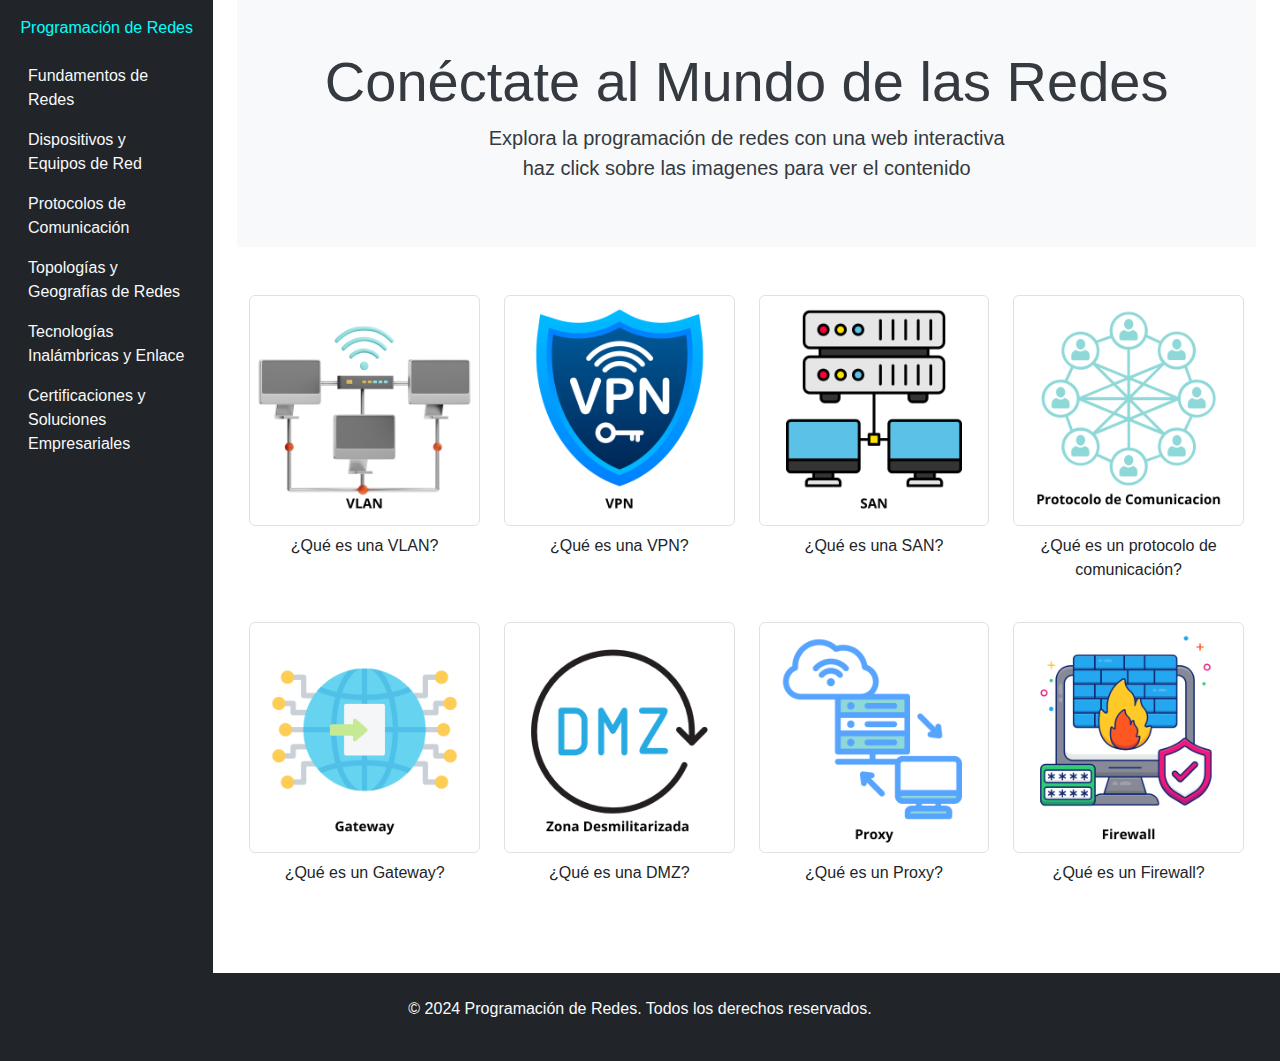
==== index.html @ c8328685 "agregando archivos html y primera estructura de la web" ====
<!DOCTYPE html>
<html lang="es">

<head>
    <meta charset="UTF-8">
    <meta name="viewport" content="width=device-width, initial-scale=1.0">
    <title>Programación de Redes</title>
    <link href="https://cdn.jsdelivr.net/npm/bootstrap@5.3.0/dist/css/bootstrap.min.css" rel="stylesheet">
    <link rel="stylesheet" href="styles.css">
</head>

<body>
    <div class="container-fluid">
        <div class="row">
            <!-- Navbar Vertical -->
            <nav class="col-md-3 col-lg-2 d-md-block bg-dark navbar-dark">
                <div class="position-sticky" style="height: 100vh;">
                    <a class="navbar-brand d-block py-3 text-center" href="#">Programación de Redes</a>
                    <ul class="nav flex-column">
                        <li class="nav-item">
                            <a class="nav-link text-light" href="index.html">Fundamentos de Redes</a>
                        </li>
                        <li class="nav-item">
                            <a class="nav-link text-light" href="dispositivos.html">Dispositivos y Equipos de Red</a>
                        </li>
                        <li class="nav-item">
                            <a class="nav-link text-light" href="protocolos.html">Protocolos de Comunicación</a>
                        </li>
                        <li class="nav-item">
                            <a class="nav-link text-light" href="geografia.html">Topologías y Geografías de Redes</a>
                        </li>
                        <li class="nav-item">
                            <a class="nav-link text-light" href="tecnologias.html">Tecnologías Inalámbricas y Enlace</a>
                        </li>
                        <li class="nav-item">
                            <a class="nav-link text-light" href="certificaciones.html">Certificaciones y Soluciones Empresariales</a>
                        </li>
                    </ul>
                </div>
            </nav>

            <main class="col-md-9 ms-sm-auto col-lg-10 px-md-4">
                <!-- Header Section -->
                <header class="text-center py-5 bg-light">
                    <div class="container">
                        <h1 class="display-4">Conéctate al Mundo de las Redes</h1>
                        <p class="lead">Explora la programación de redes con una web interactiva <br> haz click sobre las imagenes para ver el contenido</p>                        
                    </div>
                </header>
    <!-- Contenidos con imágenes en línea -->
    <section id="temas" class="py-5">
        <div class="container">
            <div class="row text-center">
                <div class="col-lg-3 col-md-4 col-sm-6 mb-4">
                    <img src="img/vlan.png" alt="VLAN" class="img-fluid img-thumbnail" data-bs-toggle="modal" data-bs-target="#modalVLAN">
                    <p class="mt-2">¿Qué es una VLAN?</p>
                </div>
                <div class="col-lg-3 col-md-4 col-sm-6 mb-4">
                    <img src="img/vpn.png" alt="VPN" class="img-fluid img-thumbnail" data-bs-toggle="modal" data-bs-target="#modalVPN">
                    <p class="mt-2">¿Qué es una VPN?</p>
                </div>
                <div class="col-lg-3 col-md-4 col-sm-6 mb-4">
                    <img src="img/SAN.png" alt="SAN" class="img-fluid img-thumbnail" data-bs-toggle="modal" data-bs-target="#modalSAN">
                    <p class="mt-2">¿Qué es una SAN?</p>
                </div>
                <div class="col-lg-3 col-md-4 col-sm-6 mb-4">
                    <img src="img/ProComu.png" alt="Protocolo de Comunicacion" class="img-fluid img-thumbnail" data-bs-toggle="modal" data-bs-target="#modalProtocolo">
                    <p class="mt-2">¿Qué es un protocolo de comunicación?</p>
                </div>
                <div class="col-lg-3 col-md-4 col-sm-6 mb-4">
                    <img src="img/gateway.png" alt="Gateway" class="img-fluid img-thumbnail" data-bs-toggle="modal" data-bs-target="#modalGateway">
                    <p class="mt-2">¿Qué es un Gateway?</p>
                </div>
                <div class="col-lg-3 col-md-4 col-sm-6 mb-4">
                    <img src="img/DMZ.png" alt="DMZ" class="img-fluid img-thumbnail" data-bs-toggle="modal" data-bs-target="#modalDMZ">
                    <p class="mt-2">¿Qué es una DMZ?</p>
                </div>
                <div class="col-lg-3 col-md-4 col-sm-6 mb-4">
                    <img src="img/proxy.png" alt="Proxy" class="img-fluid img-thumbnail" data-bs-toggle="modal" data-bs-target="#modalProxy">
                    <p class="mt-2">¿Qué es un Proxy?</p>
                </div>
                <div class="col-lg-3 col-md-4 col-sm-6 mb-4">
                    <img src="img/firewall.png" alt="Firewall" class="img-fluid img-thumbnail" data-bs-toggle="modal" data-bs-target="#modalFirewall">
                    <p class="mt-2">¿Qué es un Firewall?</p>
                </div>
            </div>
        </div>
    </section>
</main>

    <!-- Modal para VLAN -->
    <div class="modal fade" id="modalVLAN" tabindex="-1" aria-labelledby="modalVLANLabel" aria-hidden="true">
        <div class="modal-dialog">
            <div class="modal-content">
                <div class="modal-header">
                    <h5 class="modal-title" id="modalVLANLabel">¿Qué es una VLAN?</h5>
                    <button type="button" class="btn-close" data-bs-dismiss="modal" aria-label="Close"></button>
                </div>
                <div class="modal-body">
                    <p>Una VLAN (Virtual Local Area Network) es una red lógica que agrupa un conjunto de dispositivos que pueden estar en diferentes redes físicas pero que se comportan como si estuvieran en la misma red física. Las VLANs permiten segmentar la red para mejorar la seguridad y el rendimiento.</p>
                </div>
                <div class="modal-footer">
                    <button type="button" class="btn btn-secondary" data-bs-dismiss="modal">Cerrar</button>
                </div>
            </div>
        </div>
    </div>

    <!-- Modal para VPN -->
    <div class="modal fade" id="modalVPN" tabindex="-1" aria-labelledby="modalVPNLabel" aria-hidden="true">
        <div class="modal-dialog">
            <div class="modal-content">
                <div class="modal-header">
                    <h5 class="modal-title" id="modalVPNLabel">¿Qué es una VPN?</h5>
                    <button type="button" class="btn-close" data-bs-dismiss="modal" aria-label="Close"></button>
                </div>
                <div class="modal-body">
                    <p>Una VPN (Virtual Private Network) es una red privada que se extiende a través de una red pública, como Internet, para permitir a los usuarios enviar y recibir datos como si sus dispositivos estuvieran conectados directamente a la red privada.</p>
                </div>
                <div class="modal-footer">
                    <button type="button" class="btn btn-secondary" data-bs-dismiss="modal">Cerrar</button>
                </div>
            </div>
        </div>
    </div>

    <!-- Modal para SAN -->
    <div class="modal fade" id="modalSAN" tabindex="-1" aria-labelledby="modalSANLabel" aria-hidden="true">
        <div class="modal-dialog">
            <div class="modal-content">
                <div class="modal-header">
                    <h5 class="modal-title" id="modalSANLabel">¿Qué es una SAN?</h5>
                    <button type="button" class="btn-close" data-bs-dismiss="modal" aria-label="Close"></button>
                </div>
                <div class="modal-body">
                    <p>Una SAN (Storage Area Network) es una red especializada de alta velocidad que conecta servidores y dispositivos de almacenamiento, permitiendo un acceso compartido a grandes volúmenes de datos.</p>
                </div>
                <div class="modal-footer">
                    <button type="button" class="btn btn-secondary" data-bs-dismiss="modal">Cerrar</button>
                </div>
            </div>
        </div>
    </div>

    <!-- Modal para Protocolo -->
    <div class="modal fade" id="modalProtocolo" tabindex="-1" aria-labelledby="modalprotocoloLabel" aria-hidden="true">
        <div class="modal-dialog">
            <div class="modal-content">
                <div class="modal-header">
                    <h5 class="modal-title" id="modalprotocoloLabel">¿Qué es un Protocolo de Comunicación?</h5>
                    <button type="button" class="btn-close" data-bs-dismiss="modal" aria-label="Close"></button>
                </div>
                <div class="modal-body">
                    <p>Es un conjunto de reglas y estándares que permiten que dos o más dispositivos intercambien información de manera efectiva y coherente en una red. Estos protocolos definen cómo se envían, reciben y procesan los datos, asegurando que los dispositivos, aunque sean de diferentes fabricantes o utilicen tecnologías distintas, puedan comunicarse entre sí.
                    </p>
                </div>
                <div class="modal-footer">
                    <button type="button" class="btn btn-secondary" data-bs-dismiss="modal">Cerrar</button>
                </div>
            </div>
        </div>
    </div>
    
    <!-- Modal para gateway -->
    <div class="modal fade" id="modalGateway" tabindex="-1" aria-labelledby="modalGatewayLabel" aria-hidden="true">
        <div class="modal-dialog">
            <div class="modal-content">
                <div class="modal-header">
                    <h5 class="modal-title" id="modalGatewayLabel">¿Qué es un Gateway?</h5>
                    <button type="button" class="btn-close" data-bs-dismiss="modal" aria-label="Close"></button>
                </div>
                <div class="modal-body">
                    <p>Un Gateway es un término inglés que significa puerta o portal. Es un tipo de enrutador que funciona como un punto de parada para los datos en su camino hacia otras redes. Gracias a los Gateway es posible la comunicación y envío de datos de un lado a otro.</p>
                </div>
                <div class="modal-footer">
                    <button type="button" class="btn btn-secondary" data-bs-dismiss="modal">Cerrar</button>
                </div>
            </div>
        </div>
    </div>

    <!-- Modal para DMZ -->
    <div class="modal fade" id="modalDMZ" tabindex="-1" aria-labelledby="modalDMZLabel" aria-hidden="true">
        <div class="modal-dialog">
            <div class="modal-content">
                <div class="modal-header">
                    <h5 class="modal-title" id="modalDMZLabel">¿Qué es una DMZ?</h5>
                    <button type="button" class="btn-close" data-bs-dismiss="modal" aria-label="Close"></button>
                </div>
                <div class="modal-body">
                    <p>Una zona desmilitarizada (demilitarized zone, DMZ) es una red perimetral que protege la red de área local (local-area network, LAN) interna contra el tráfico no confiable. Un significado común para una DMZ es una subred que se encuentra entre la Internet pública y las redes privadas.</p>
                </div>
                <div class="modal-footer">
                    <button type="button" class="btn btn-secondary" data-bs-dismiss="modal">Cerrar</button>
                </div>
            </div>
        </div>
    </div>
    <!-- Modal para Proxy -->
    <div class="modal fade" id="modalProxy" tabindex="-1" aria-labelledby="modalProxyLabel" aria-hidden="true">
        <div class="modal-dialog">
            <div class="modal-content">
                <div class="modal-header">
                    <h5 class="modal-title" id="modalProxyLabel">¿Qué es un Proxy?</h5>
                    <button type="button" class="btn-close" data-bs-dismiss="modal" aria-label="Close"></button>
                </div>
                <div class="modal-body">
                    <p>Un servidor proxy proporciona una puerta de enlace entre los usuarios e Internet. Es un servidor denominado “intermediario”, porque está entre los usuarios finales y las páginas web que visitan en línea.</p>
                </div>
                <div class="modal-footer">
                    <button type="button" class="btn btn-secondary" data-bs-dismiss="modal">Cerrar</button>
                </div>
            </div>
        </div>
    </div>
    <!-- Modal para Firewall -->
    <div class="modal fade" id="modalFirewall" tabindex="-1" aria-labelledby="modalFirewallLabel" aria-hidden="true">
        <div class="modal-dialog">
            <div class="modal-content">
                <div class="modal-header">
                    <h5 class="modal-title" id="modalFirewallLabel">¿Qué es un Firewall?</h5>
                    <button type="button" class="btn-close" data-bs-dismiss="modal" aria-label="Close"></button>
                </div>
                <div class="modal-body">
                    <p>Es un sistema de seguridad de red de las computadoras que restringe el tráfico de Internet entrante, saliente o dentro de una red privada. Este software o esta unidad de hardware y software dedicados funciona bloqueando o permitiendo los paquetes de datos de forma selectiva..</p>
                </div>
                <div class="modal-footer">
                    <button type="button" class="btn btn-secondary" data-bs-dismiss="modal">Cerrar</button>
                </div>
            </div>
        </div>
    </div>


    <!-- Footer -->
    <footer class="text-center py-4 bg-dark text-light">
        <p>&copy; 2024 Programación de Redes. Todos los derechos reservados.</p>
    </footer>

    <script src="https://cdn.jsdelivr.net/npm/bootstrap@5.3.0/dist/js/bootstrap.bundle.min.js"></script>
    <script src="script.js"></script>
</body>

</html>
---- styles.css ----
body {
    font-family: Arial, sans-serif;
}

header {
    background-color: #f8f9fa;
    color: #343a40;
}
.navbar-brand {
color: aqua;

}
.network-animation img {
    max-width: 100%;
    height: auto;
    animation: pulse 2s infinite;
}

@keyframes pulse {
    0% {
        transform: scale(1);
    }
    50% {
        transform: scale(1.05);
    }
    100% {
        transform: scale(1);
    }
}

footer {
    background-color: #343a40;
    color: #fff;
}
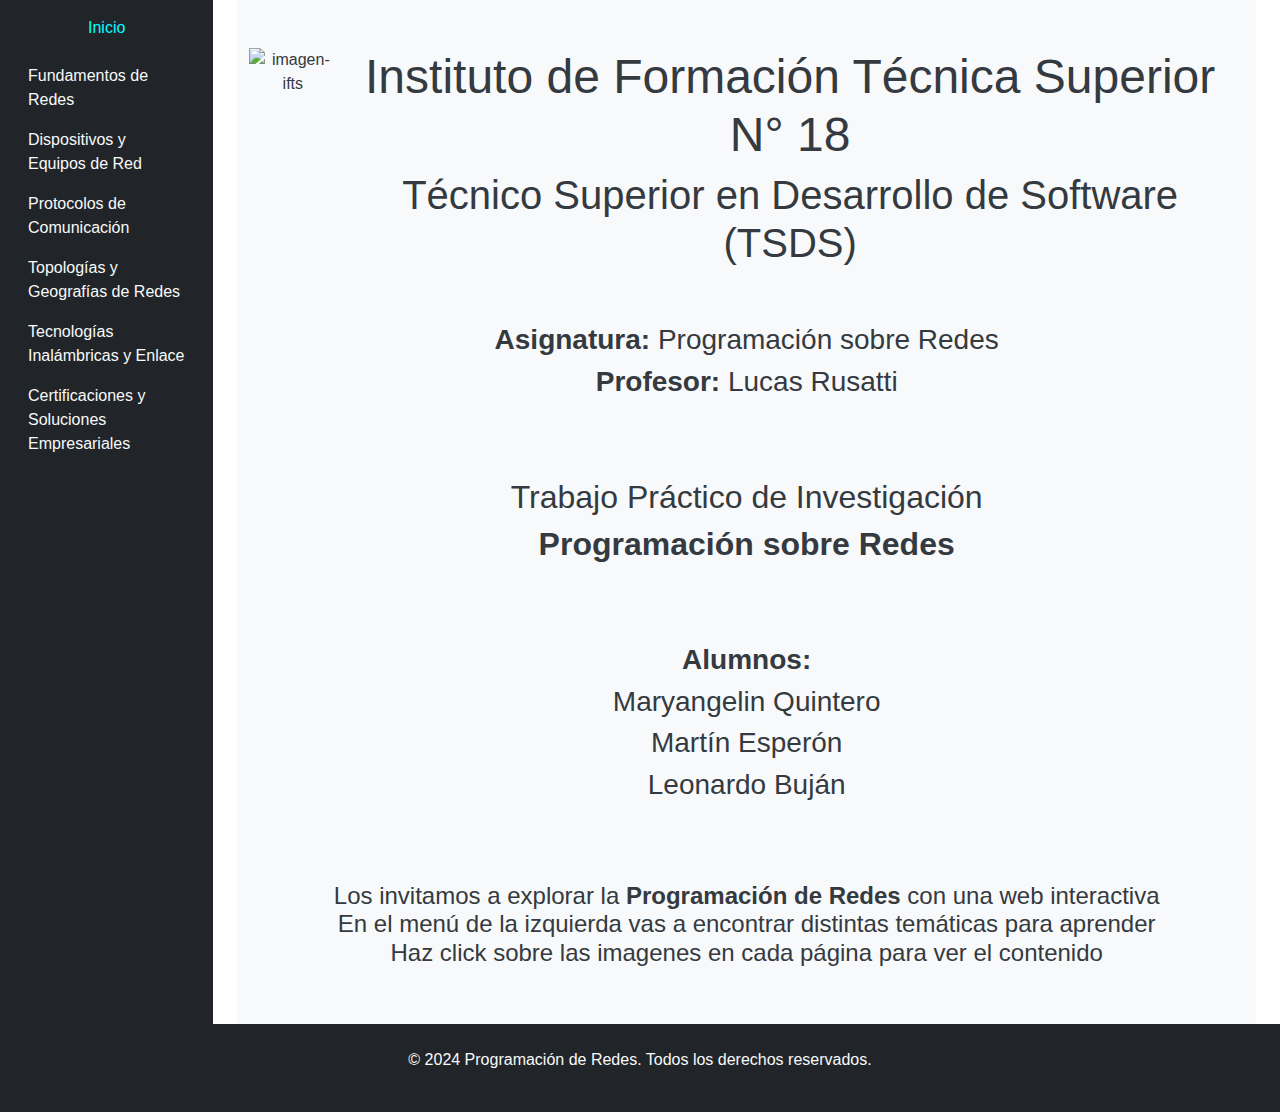
==== commit 95891a17: "modificando index.html para que sea la pagina de presentacion" ====
--- a/index.html
+++ b/index.html
@@ -14,28 +14,34 @@
         <div class="row">
             <!-- Navbar Vertical -->
             <nav class="col-md-3 col-lg-2 d-md-block bg-dark navbar-dark">
-                <div class="position-sticky" style="height: 100vh;">
-                    <a class="navbar-brand d-block py-3 text-center" href="#">Programación de Redes</a>
-                    <ul class="nav flex-column">
-                        <li class="nav-item">
-                            <a class="nav-link text-light" href="index.html">Fundamentos de Redes</a>
-                        </li>
-                        <li class="nav-item">
-                            <a class="nav-link text-light" href="dispositivos.html">Dispositivos y Equipos de Red</a>
-                        </li>
-                        <li class="nav-item">
-                            <a class="nav-link text-light" href="protocolos.html">Protocolos de Comunicación</a>
-                        </li>
-                        <li class="nav-item">
-                            <a class="nav-link text-light" href="geografia.html">Topologías y Geografías de Redes</a>
-                        </li>
-                        <li class="nav-item">
-                            <a class="nav-link text-light" href="tecnologias.html">Tecnologías Inalámbricas y Enlace</a>
-                        </li>
-                        <li class="nav-item">
-                            <a class="nav-link text-light" href="certificaciones.html">Certificaciones y Soluciones Empresariales</a>
-                        </li>
-                    </ul>
+                <button class="navbar-toggler d-lg-none" type="button" data-bs-toggle="collapse" data-bs-target="#navbarNav"
+                    aria-controls="navbarNav" aria-expanded="false" aria-label="Toggle navigation">
+                    <span class="navbar-toggler-icon"></span>
+                </button>
+                <div class="collapse d-lg-block" id="navbarNav">
+                    <div class="position-sticky" style="height: 100vh;">
+                        <a class="navbar-brand d-block py-3 text-center" href="index.html">Inicio</a>
+                        <ul class="nav flex-column">
+                            <li class="nav-item">
+                                <a class="nav-link text-light link-hover" href="fundamentos.html">Fundamentos de Redes</a>
+                            </li>
+                            <li class="nav-item">
+                                <a class="nav-link text-light link-hover" href="dispositivos.html">Dispositivos y Equipos de Red</a>
+                            </li>
+                            <li class="nav-item">
+                                <a class="nav-link text-light link-hover" href="protocolos.html">Protocolos de Comunicación</a>
+                            </li>
+                            <li class="nav-item">
+                                <a class="nav-link text-light link-hover" href="geografia.html">Topologías y Geografías de Redes</a>
+                            </li>
+                            <li class="nav-item">
+                                <a class="nav-link text-light link-hover" href="tecnologias.html">Tecnologías Inalámbricas y Enlace</a>
+                            </li>
+                            <li class="nav-item">
+                                <a class="nav-link text-light link-hover" href="certificaciones.html">Certificaciones y Soluciones Empresariales</a>
+                            </li>
+                        </ul>
+                    </div>
                 </div>
             </nav>
 
@@ -43,193 +49,32 @@
                 <!-- Header Section -->
                 <header class="text-center py-5 bg-light">
                     <div class="container">
-                        <h1 class="display-4">Conéctate al Mundo de las Redes</h1>
-                        <p class="lead">Explora la programación de redes con una web interactiva <br> haz click sobre las imagenes para ver el contenido</p>                        
+                        <div class="d-flex justify-content-evenly">
+                            <div>
+                                <img src="https://lh4.googleusercontent.com/dJFx7NcCt_D3Mt39auMswrD1E0COGKVWdtZrIZQyQ33dEcJMZreHlyFl2qeCI-njWUKTSYJOp9f2fOj1JkWRkPIsVlyUHXzZmrzAwOGEIvmhdVmg22o5scp6bN2pZeJg4Q=w1280" class="imagen-ifts" role="img" alt="imagen-ifts">
+    
+                            </div>                       
+                            <div>
+                                <h1 class="display-5">Instituto de Formación Técnica Superior N° 18</h1>
+                                <h2 class="display-6">Técnico Superior en Desarrollo de Software (TSDS)</h2>
+                            </div>
+                        </div>                        
+                        <br><br>
+                        <h3><strong>Asignatura:</strong> Programación sobre Redes</h3>
+                        <h3><strong>Profesor:</strong> Lucas Rusatti</h3>
+                        <br><br><br>
+                        <h2>Trabajo Práctico de Investigación</h2>
+                        <h2><strong>Programación sobre Redes</strong></h2>
+                        <br><br><br>
+                        <h3><strong>Alumnos:</strong></h3>
+                        <p class="h3">Maryangelin Quintero</p>
+                        <p class="h3">Martín Esperón</p>
+                        <p class="h3">Leonardo Buján</p>
+                        <br><br><br>
+                        <p class="h4">Los invitamos a explorar la <strong>Programación de Redes</strong> con una web interactiva <br> En el menú de la izquierda vas a encontrar distintas temáticas para aprender <br> Haz click sobre las imagenes en cada página para ver el contenido</p>                        
                     </div>
                 </header>
-    <!-- Contenidos con imágenes en línea -->
-    <section id="temas" class="py-5">
-        <div class="container">
-            <div class="row text-center">
-                <div class="col-lg-3 col-md-4 col-sm-6 mb-4">
-                    <img src="img/vlan.png" alt="VLAN" class="img-fluid img-thumbnail" data-bs-toggle="modal" data-bs-target="#modalVLAN">
-                    <p class="mt-2">¿Qué es una VLAN?</p>
-                </div>
-                <div class="col-lg-3 col-md-4 col-sm-6 mb-4">
-                    <img src="img/vpn.png" alt="VPN" class="img-fluid img-thumbnail" data-bs-toggle="modal" data-bs-target="#modalVPN">
-                    <p class="mt-2">¿Qué es una VPN?</p>
-                </div>
-                <div class="col-lg-3 col-md-4 col-sm-6 mb-4">
-                    <img src="img/SAN.png" alt="SAN" class="img-fluid img-thumbnail" data-bs-toggle="modal" data-bs-target="#modalSAN">
-                    <p class="mt-2">¿Qué es una SAN?</p>
-                </div>
-                <div class="col-lg-3 col-md-4 col-sm-6 mb-4">
-                    <img src="img/ProComu.png" alt="Protocolo de Comunicacion" class="img-fluid img-thumbnail" data-bs-toggle="modal" data-bs-target="#modalProtocolo">
-                    <p class="mt-2">¿Qué es un protocolo de comunicación?</p>
-                </div>
-                <div class="col-lg-3 col-md-4 col-sm-6 mb-4">
-                    <img src="img/gateway.png" alt="Gateway" class="img-fluid img-thumbnail" data-bs-toggle="modal" data-bs-target="#modalGateway">
-                    <p class="mt-2">¿Qué es un Gateway?</p>
-                </div>
-                <div class="col-lg-3 col-md-4 col-sm-6 mb-4">
-                    <img src="img/DMZ.png" alt="DMZ" class="img-fluid img-thumbnail" data-bs-toggle="modal" data-bs-target="#modalDMZ">
-                    <p class="mt-2">¿Qué es una DMZ?</p>
-                </div>
-                <div class="col-lg-3 col-md-4 col-sm-6 mb-4">
-                    <img src="img/proxy.png" alt="Proxy" class="img-fluid img-thumbnail" data-bs-toggle="modal" data-bs-target="#modalProxy">
-                    <p class="mt-2">¿Qué es un Proxy?</p>
-                </div>
-                <div class="col-lg-3 col-md-4 col-sm-6 mb-4">
-                    <img src="img/firewall.png" alt="Firewall" class="img-fluid img-thumbnail" data-bs-toggle="modal" data-bs-target="#modalFirewall">
-                    <p class="mt-2">¿Qué es un Firewall?</p>
-                </div>
-            </div>
-        </div>
-    </section>
-</main>
-
-    <!-- Modal para VLAN -->
-    <div class="modal fade" id="modalVLAN" tabindex="-1" aria-labelledby="modalVLANLabel" aria-hidden="true">
-        <div class="modal-dialog">
-            <div class="modal-content">
-                <div class="modal-header">
-                    <h5 class="modal-title" id="modalVLANLabel">¿Qué es una VLAN?</h5>
-                    <button type="button" class="btn-close" data-bs-dismiss="modal" aria-label="Close"></button>
-                </div>
-                <div class="modal-body">
-                    <p>Una VLAN (Virtual Local Area Network) es una red lógica que agrupa un conjunto de dispositivos que pueden estar en diferentes redes físicas pero que se comportan como si estuvieran en la misma red física. Las VLANs permiten segmentar la red para mejorar la seguridad y el rendimiento.</p>
-                </div>
-                <div class="modal-footer">
-                    <button type="button" class="btn btn-secondary" data-bs-dismiss="modal">Cerrar</button>
-                </div>
-            </div>
-        </div>
-    </div>
-
-    <!-- Modal para VPN -->
-    <div class="modal fade" id="modalVPN" tabindex="-1" aria-labelledby="modalVPNLabel" aria-hidden="true">
-        <div class="modal-dialog">
-            <div class="modal-content">
-                <div class="modal-header">
-                    <h5 class="modal-title" id="modalVPNLabel">¿Qué es una VPN?</h5>
-                    <button type="button" class="btn-close" data-bs-dismiss="modal" aria-label="Close"></button>
-                </div>
-                <div class="modal-body">
-                    <p>Una VPN (Virtual Private Network) es una red privada que se extiende a través de una red pública, como Internet, para permitir a los usuarios enviar y recibir datos como si sus dispositivos estuvieran conectados directamente a la red privada.</p>
-                </div>
-                <div class="modal-footer">
-                    <button type="button" class="btn btn-secondary" data-bs-dismiss="modal">Cerrar</button>
-                </div>
-            </div>
-        </div>
-    </div>
-
-    <!-- Modal para SAN -->
-    <div class="modal fade" id="modalSAN" tabindex="-1" aria-labelledby="modalSANLabel" aria-hidden="true">
-        <div class="modal-dialog">
-            <div class="modal-content">
-                <div class="modal-header">
-                    <h5 class="modal-title" id="modalSANLabel">¿Qué es una SAN?</h5>
-                    <button type="button" class="btn-close" data-bs-dismiss="modal" aria-label="Close"></button>
-                </div>
-                <div class="modal-body">
-                    <p>Una SAN (Storage Area Network) es una red especializada de alta velocidad que conecta servidores y dispositivos de almacenamiento, permitiendo un acceso compartido a grandes volúmenes de datos.</p>
-                </div>
-                <div class="modal-footer">
-                    <button type="button" class="btn btn-secondary" data-bs-dismiss="modal">Cerrar</button>
-                </div>
-            </div>
-        </div>
-    </div>
-
-    <!-- Modal para Protocolo -->
-    <div class="modal fade" id="modalProtocolo" tabindex="-1" aria-labelledby="modalprotocoloLabel" aria-hidden="true">
-        <div class="modal-dialog">
-            <div class="modal-content">
-                <div class="modal-header">
-                    <h5 class="modal-title" id="modalprotocoloLabel">¿Qué es un Protocolo de Comunicación?</h5>
-                    <button type="button" class="btn-close" data-bs-dismiss="modal" aria-label="Close"></button>
-                </div>
-                <div class="modal-body">
-                    <p>Es un conjunto de reglas y estándares que permiten que dos o más dispositivos intercambien información de manera efectiva y coherente en una red. Estos protocolos definen cómo se envían, reciben y procesan los datos, asegurando que los dispositivos, aunque sean de diferentes fabricantes o utilicen tecnologías distintas, puedan comunicarse entre sí.
-                    </p>
-                </div>
-                <div class="modal-footer">
-                    <button type="button" class="btn btn-secondary" data-bs-dismiss="modal">Cerrar</button>
-                </div>
-            </div>
-        </div>
-    </div>
-    
-    <!-- Modal para gateway -->
-    <div class="modal fade" id="modalGateway" tabindex="-1" aria-labelledby="modalGatewayLabel" aria-hidden="true">
-        <div class="modal-dialog">
-            <div class="modal-content">
-                <div class="modal-header">
-                    <h5 class="modal-title" id="modalGatewayLabel">¿Qué es un Gateway?</h5>
-                    <button type="button" class="btn-close" data-bs-dismiss="modal" aria-label="Close"></button>
-                </div>
-                <div class="modal-body">
-                    <p>Un Gateway es un término inglés que significa puerta o portal. Es un tipo de enrutador que funciona como un punto de parada para los datos en su camino hacia otras redes. Gracias a los Gateway es posible la comunicación y envío de datos de un lado a otro.</p>
-                </div>
-                <div class="modal-footer">
-                    <button type="button" class="btn btn-secondary" data-bs-dismiss="modal">Cerrar</button>
-                </div>
-            </div>
-        </div>
-    </div>
-
-    <!-- Modal para DMZ -->
-    <div class="modal fade" id="modalDMZ" tabindex="-1" aria-labelledby="modalDMZLabel" aria-hidden="true">
-        <div class="modal-dialog">
-            <div class="modal-content">
-                <div class="modal-header">
-                    <h5 class="modal-title" id="modalDMZLabel">¿Qué es una DMZ?</h5>
-                    <button type="button" class="btn-close" data-bs-dismiss="modal" aria-label="Close"></button>
-                </div>
-                <div class="modal-body">
-                    <p>Una zona desmilitarizada (demilitarized zone, DMZ) es una red perimetral que protege la red de área local (local-area network, LAN) interna contra el tráfico no confiable. Un significado común para una DMZ es una subred que se encuentra entre la Internet pública y las redes privadas.</p>
-                </div>
-                <div class="modal-footer">
-                    <button type="button" class="btn btn-secondary" data-bs-dismiss="modal">Cerrar</button>
-                </div>
-            </div>
-        </div>
-    </div>
-    <!-- Modal para Proxy -->
-    <div class="modal fade" id="modalProxy" tabindex="-1" aria-labelledby="modalProxyLabel" aria-hidden="true">
-        <div class="modal-dialog">
-            <div class="modal-content">
-                <div class="modal-header">
-                    <h5 class="modal-title" id="modalProxyLabel">¿Qué es un Proxy?</h5>
-                    <button type="button" class="btn-close" data-bs-dismiss="modal" aria-label="Close"></button>
-                </div>
-                <div class="modal-body">
-                    <p>Un servidor proxy proporciona una puerta de enlace entre los usuarios e Internet. Es un servidor denominado “intermediario”, porque está entre los usuarios finales y las páginas web que visitan en línea.</p>
-                </div>
-                <div class="modal-footer">
-                    <button type="button" class="btn btn-secondary" data-bs-dismiss="modal">Cerrar</button>
-                </div>
-            </div>
-        </div>
-    </div>
-    <!-- Modal para Firewall -->
-    <div class="modal fade" id="modalFirewall" tabindex="-1" aria-labelledby="modalFirewallLabel" aria-hidden="true">
-        <div class="modal-dialog">
-            <div class="modal-content">
-                <div class="modal-header">
-                    <h5 class="modal-title" id="modalFirewallLabel">¿Qué es un Firewall?</h5>
-                    <button type="button" class="btn-close" data-bs-dismiss="modal" aria-label="Close"></button>
-                </div>
-                <div class="modal-body">
-                    <p>Es un sistema de seguridad de red de las computadoras que restringe el tráfico de Internet entrante, saliente o dentro de una red privada. Este software o esta unidad de hardware y software dedicados funciona bloqueando o permitiendo los paquetes de datos de forma selectiva..</p>
-                </div>
-                <div class="modal-footer">
-                    <button type="button" class="btn btn-secondary" data-bs-dismiss="modal">Cerrar</button>
-                </div>
-            </div>
-        </div>
-    </div>
+            </main>    
 
 
     <!-- Footer -->
--- a/styles.css
+++ b/styles.css
@@ -16,6 +16,14 @@
     animation: pulse 2s infinite;
 }
 
+.image-hover:hover {
+    box-shadow: 10px 5px 5px rgb(172, 172, 172);
+}
+
+.link-hover:hover {
+    color: rgb(255, 255, 147) !important;
+}
+
 @keyframes pulse {
     0% {
         transform: scale(1);
@@ -28,6 +36,40 @@
     }
 }
 
+/* Estilo para la barra de navegación vertical en pantallas grandes */
+.navbar {
+    position: sticky;
+    top: 0;
+    height: 100vh;
+    width: 250px;
+}
+
+/* Ocultar el botón de colapso en pantallas grandes */
+.navbar-toggler {
+    display: none;
+}
+
+/* Mostrar el botón de colapso en pantallas pequeñas */
+@media (max-width: 992px) {
+    .navbar {
+        position: static;
+        width: 100%;
+        height: auto;
+    }
+
+    .navbar .collapse {
+        display: none;
+    }
+
+    .navbar .collapse.show {
+        display: block;
+    }
+
+    .navbar-toggler {
+        display: block;
+    }
+}
+
 footer {
     background-color: #343a40;
     color: #fff;
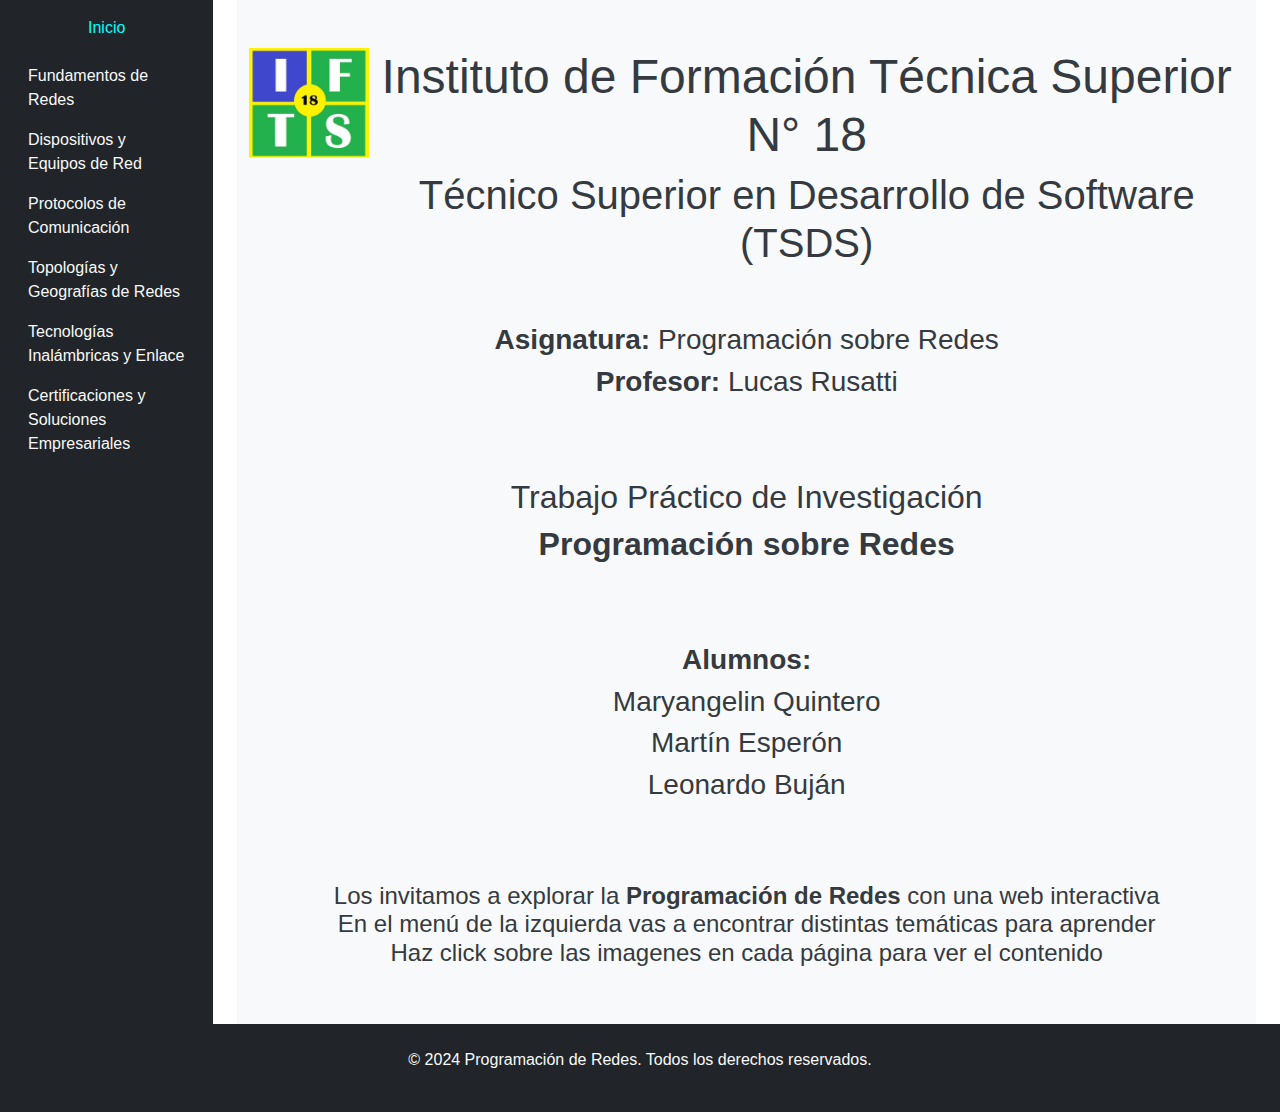
==== commit ef696164: "agregando logo ifts y modificando index.html" ====
--- a/index.html
+++ b/index.html
@@ -51,7 +51,7 @@
                     <div class="container">
                         <div class="d-flex justify-content-evenly">
                             <div>
-                                <img src="https://lh4.googleusercontent.com/dJFx7NcCt_D3Mt39auMswrD1E0COGKVWdtZrIZQyQ33dEcJMZreHlyFl2qeCI-njWUKTSYJOp9f2fOj1JkWRkPIsVlyUHXzZmrzAwOGEIvmhdVmg22o5scp6bN2pZeJg4Q=w1280" class="imagen-ifts" role="img" alt="imagen-ifts">
+                                <img src="img/logo-ifts.png" class="imagen-ifts" role="img" alt="imagen-ifts">
     
                             </div>                       
                             <div>
--- a/styles.css
+++ b/styles.css
@@ -14,6 +14,10 @@
     max-width: 100%;
     height: auto;
     animation: pulse 2s infinite;
+}
+
+.imagen-ifts {
+    width: 120px;
 }
 
 .image-hover:hover {
